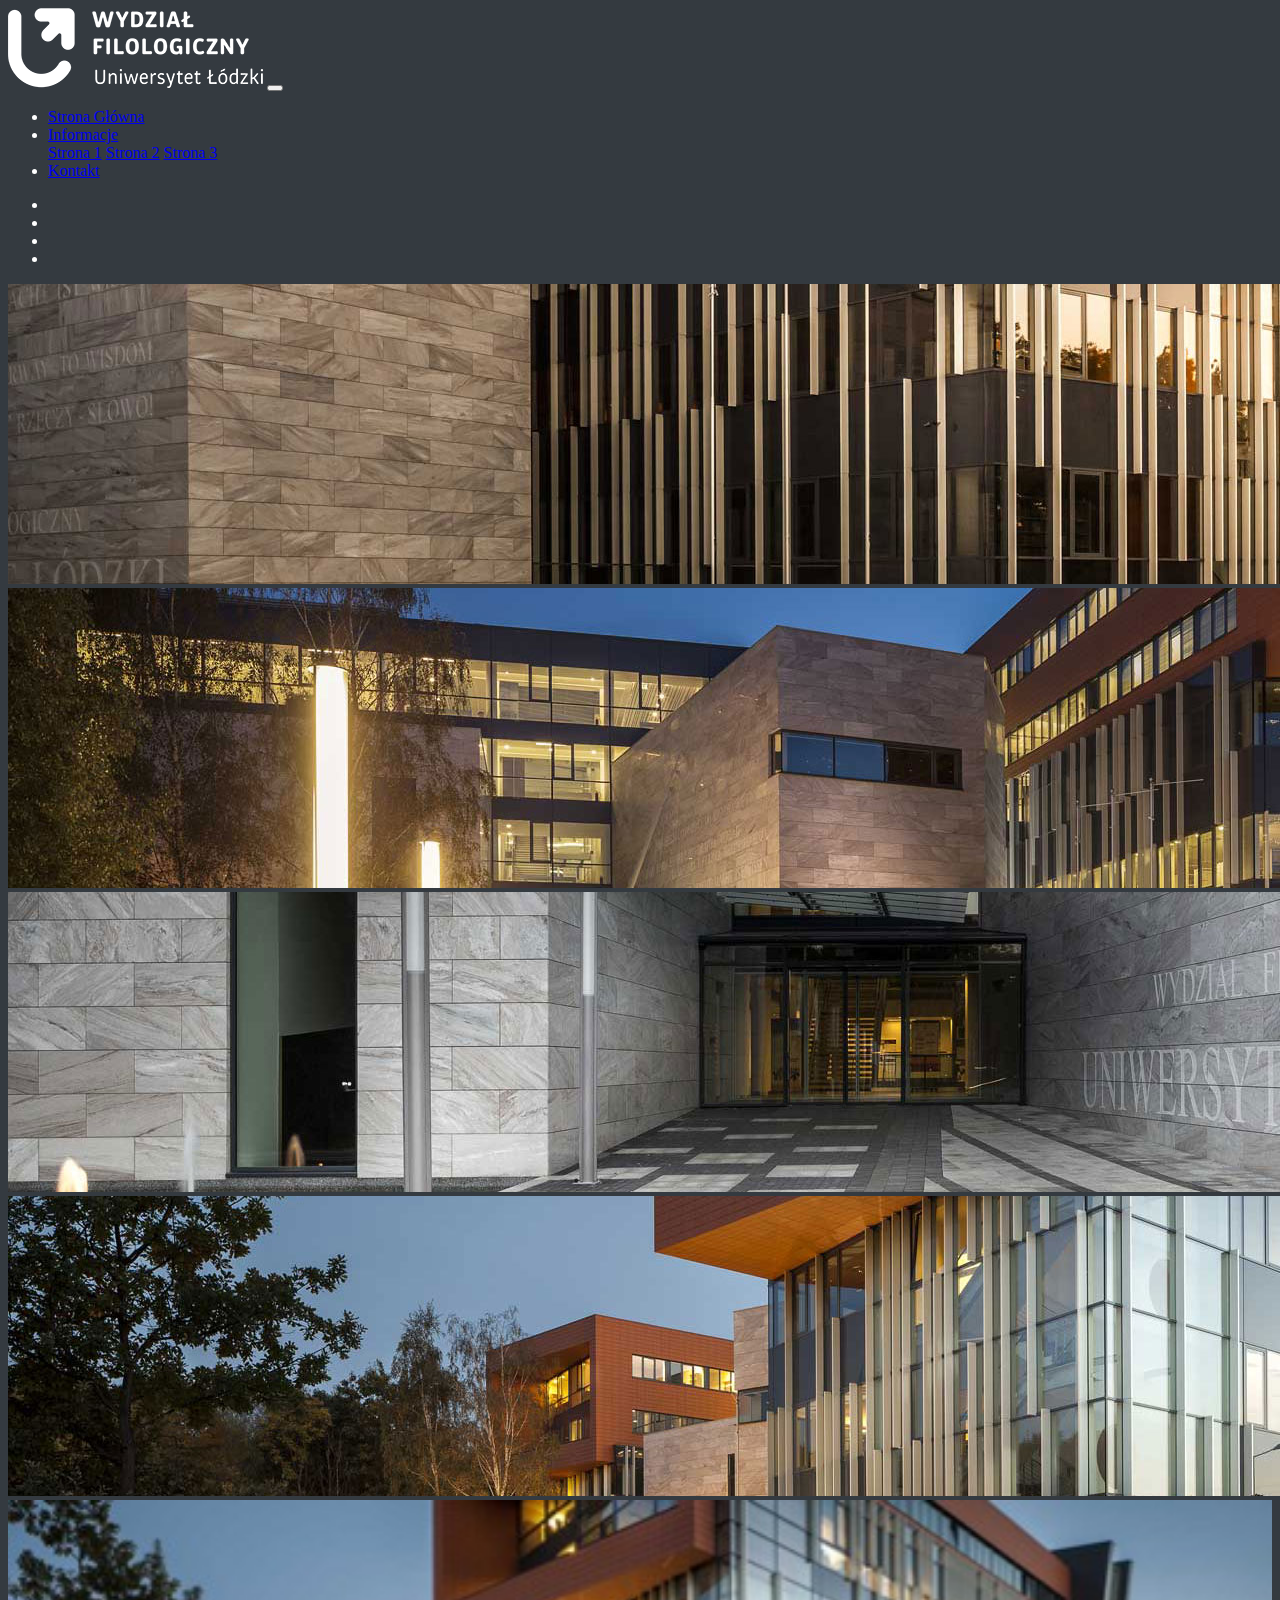
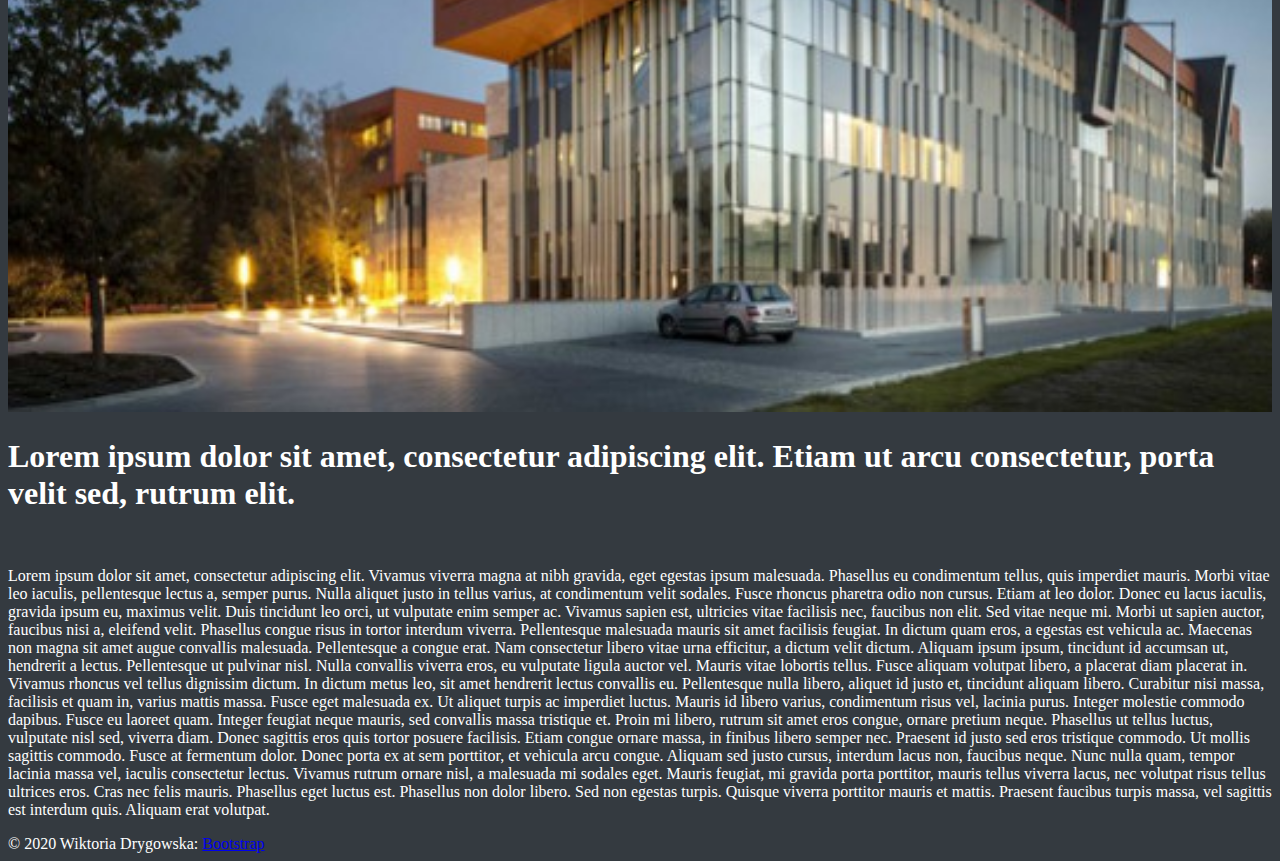
==== Wiktoria Drygowska/index.html @ 9382afa0 "Add files via upload" ====
<!DOCTYPE html>
<html lang="pl">
<head>
    <title>Strona Główna</title>
    <meta charset="UTF-8">
    <meta name="description" content="Strona wydziału filologicznego Uniwersytetu Łódzkiego">
    <meta name="author" content="Wiktoria Drygowska">
    <link rel="stylesheet" href="https://stackpath.bootstrapcdn.com/bootstrap/4.5.0/css/bootstrap.min.css" integrity="sha384-9aIt2nRpC12Uk9gS9baDl411NQApFmC26EwAOH8WgZl5MYYxFfc+NcPb1dKGj7Sk" crossorigin="anonymous">
    <link rel="stylesheet" type="text/css" href="style/main.css">
</head>
<body>
  <div class="container-fluid">
    <nav class="navbar navbar-expand-md navbar-dark bg-dark">
        <a class="navbar-brand" href="#"><img src="img/logo-wfil-new-white.png"></a>
        <button class="navbar-toggler" type="button" data-toggle="collapse" data-target="#navbarsExample03" aria-controls="navbarsExample03" aria-expanded="false" aria-label="Toggle navigation">
          <span class="navbar-toggler-icon"></span>
        </button>
      
        <div class="collapse navbar-collapse" id="navbarsExample03">
          <ul class="navbar-nav mr-auto">
            <li class="nav-item active">
              <a class="btn btn-success nav-link" href="index.html">Strona Główna</a>
            </li>
            <li class="nav-item dropdown active">
              <a class="btn btn-outline-primary nav-link dropdown-toggle" href="#" id="dropdown03" data-toggle="dropdown" aria-haspopup="true" aria-expanded="false">Informacje</a>
              <div class="dropdown-menu" aria-labelledby="dropdown03">
                <a class="dropdown-item" href="info1.html">Strona 1</a>
                <a class="dropdown-item" href="info2.html">Strona 2</a>
                <a class="dropdown-item" href="info3.html">Strona 3</a>
              </div>
            </li>
            <li class="nav-item active">
                <a class="btn btn-outline-primary nav-link" href="aboutus.html">Kontakt</a>
              </li>
          </ul>
        </div>
      </nav>

      <section>

          <div id="demo" class="carousel slide" data-ride="carousel">
            <ul class="carousel-indicators">
              <li data-target="#demo" data-slide-to="0" class="active"></li>
              <li data-target="#demo" data-slide-to="1"></li>
              <li data-target="#demo" data-slide-to="2"></li>
              <li data-target="#demo" data-slide-to="3"></li>
            </ul>
            <div class="carousel-inner">
              <div class="carousel-item active">
                <img src="img/ls1.jpg">
              </div>
              <div class="carousel-item">
                <img src="img/ls2.jpg">
              </div>
              <div class="carousel-item">
                <img src="img/ls3.jpg">
              </div>
              <div class="carousel-item">
                <img src="img/ls4.jpg">
              </div>
            </div>
            <a class="carousel-control-prev" href="#demo" data-slide="prev">
              <span class="carousel-control-prev-icon"></span>
            </a>
            <a class="carousel-control-next" href="#demo" data-slide="next">
              <span class="carousel-control-next-icon"></span>
            </a>
          </div>

          <div class="row pt-3">
            <div class="image col-md-6" >
              <img class="img-responsive img-thumbnail" src="img/image_index.jpg" style="width:100%">
            </div>
            <div class="col-md-6">
              <h1>Lorem ipsum dolor sit amet, consectetur adipiscing elit. Etiam ut arcu consectetur, porta velit sed, rutrum elit.</h1>
              <br/>
              <p>Lorem ipsum dolor sit amet, consectetur adipiscing elit. Vivamus viverra magna at nibh gravida, eget egestas ipsum malesuada. Phasellus eu condimentum tellus, quis imperdiet mauris. Morbi vitae leo iaculis, pellentesque lectus a, semper purus. Nulla aliquet justo in tellus varius, at condimentum velit sodales. Fusce rhoncus pharetra odio non cursus. Etiam at leo dolor. Donec eu lacus iaculis, gravida ipsum eu, maximus velit. Duis tincidunt leo orci, ut vulputate enim semper ac. Vivamus sapien est, ultricies vitae facilisis nec, faucibus non elit. Sed vitae neque mi. Morbi ut sapien auctor, faucibus nisi a, eleifend velit.

                Phasellus congue risus in tortor interdum viverra. Pellentesque malesuada mauris sit amet facilisis feugiat. In dictum quam eros, a egestas est vehicula ac. Maecenas non magna sit amet augue convallis malesuada. Pellentesque a congue erat. Nam consectetur libero vitae urna efficitur, a dictum velit dictum. Aliquam ipsum ipsum, tincidunt id accumsan ut, hendrerit a lectus. Pellentesque ut pulvinar nisl. Nulla convallis viverra eros, eu vulputate ligula auctor vel. Mauris vitae lobortis tellus. Fusce aliquam volutpat libero, a placerat diam placerat in. Vivamus rhoncus vel tellus dignissim dictum.
                
                In dictum metus leo, sit amet hendrerit lectus convallis eu. Pellentesque nulla libero, aliquet id justo et, tincidunt aliquam libero. Curabitur nisi massa, facilisis et quam in, varius mattis massa. Fusce eget malesuada ex. Ut aliquet turpis ac imperdiet luctus. Mauris id libero varius, condimentum risus vel, lacinia purus. Integer molestie commodo dapibus. Fusce eu laoreet quam. Integer feugiat neque mauris, sed convallis massa tristique et.
                
                Proin mi libero, rutrum sit amet eros congue, ornare pretium neque. Phasellus ut tellus luctus, vulputate nisl sed, viverra diam. Donec sagittis eros quis tortor posuere facilisis. Etiam congue ornare massa, in finibus libero semper nec. Praesent id justo sed eros tristique commodo. Ut mollis sagittis commodo. Fusce at fermentum dolor. Donec porta ex at sem porttitor, et vehicula arcu congue. Aliquam sed justo cursus, interdum lacus non, faucibus neque. Nunc nulla quam, tempor lacinia massa vel, iaculis consectetur lectus.
                
                Vivamus rutrum ornare nisl, a malesuada mi sodales eget. Mauris feugiat, mi gravida porta porttitor, mauris tellus viverra lacus, nec volutpat risus tellus ultrices eros. Cras nec felis mauris. Phasellus eget luctus est. Phasellus non dolor libero. Sed non egestas turpis. Quisque viverra porttitor mauris et mattis. Praesent faucibus turpis massa, vel sagittis est interdum quis. Aliquam erat volutpat.</p>
            </div>
          </div>

      </section>

      <footer>
        <div class="footer-copyright text-center py-3 bg-secondary">© 2020 Wiktoria Drygowska:
          <a href="https://getbootstrap.com"> Bootstrap</a>
        </div>
      </footer>

    </div>

    <script src="https://code.jquery.com/jquery-3.5.1.slim.min.js" integrity="sha384-DfXdz2htPH0lsSSs5nCTpuj/zy4C+OGpamoFVy38MVBnE+IbbVYUew+OrCXaRkfj" crossorigin="anonymous"></script>
    <script src="https://cdn.jsdelivr.net/npm/popper.js@1.16.0/dist/umd/popper.min.js" integrity="sha384-Q6E9RHvbIyZFJoft+2mJbHaEWldlvI9IOYy5n3zV9zzTtmI3UksdQRVvoxMfooAo" crossorigin="anonymous"></script>
    <script src="https://stackpath.bootstrapcdn.com/bootstrap/4.5.0/js/bootstrap.min.js" integrity="sha384-OgVRvuATP1z7JjHLkuOU7Xw704+h835Lr+6QL9UvYjZE3Ipu6Tp75j7Bh/kR0JKI" crossorigin="anonymous"></script>
</body>
</html>
---- Wiktoria Drygowska/style/main.css ----
body {
    background-color: #343A40;
    color: white;
}
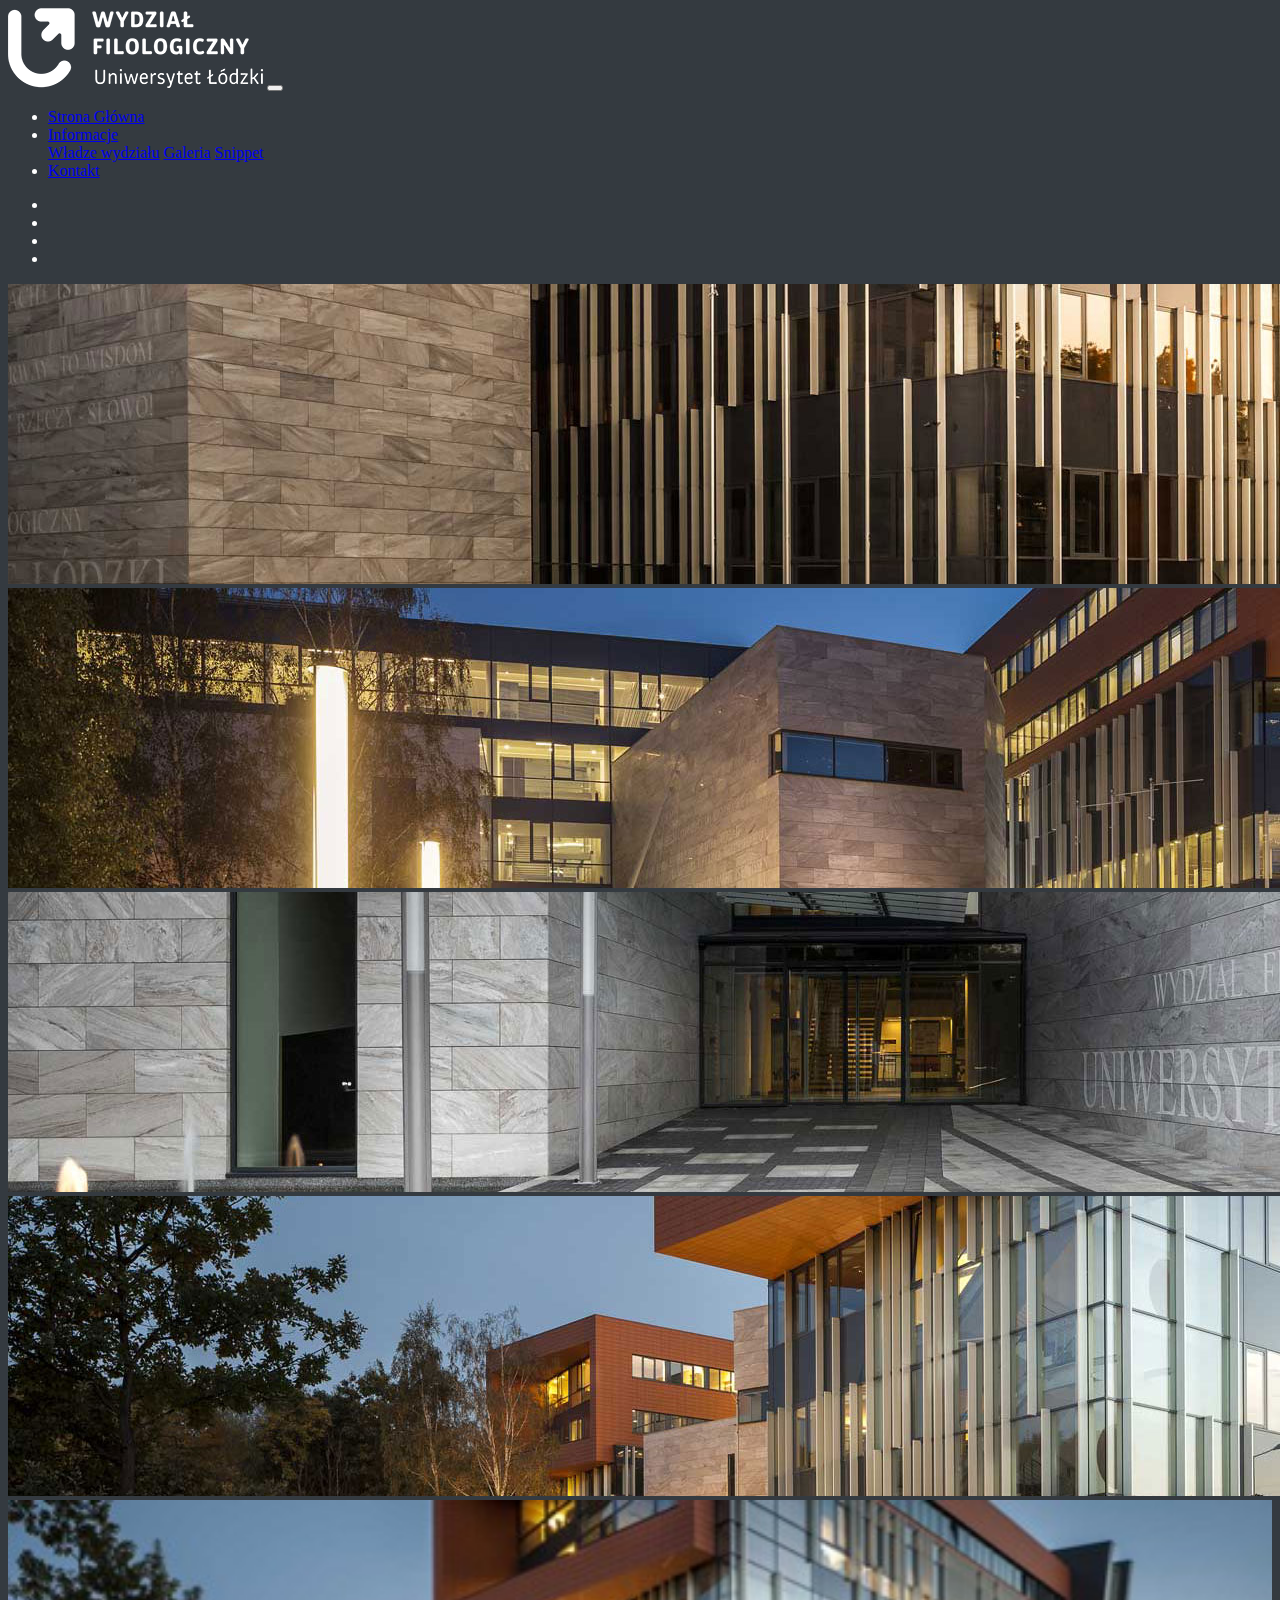
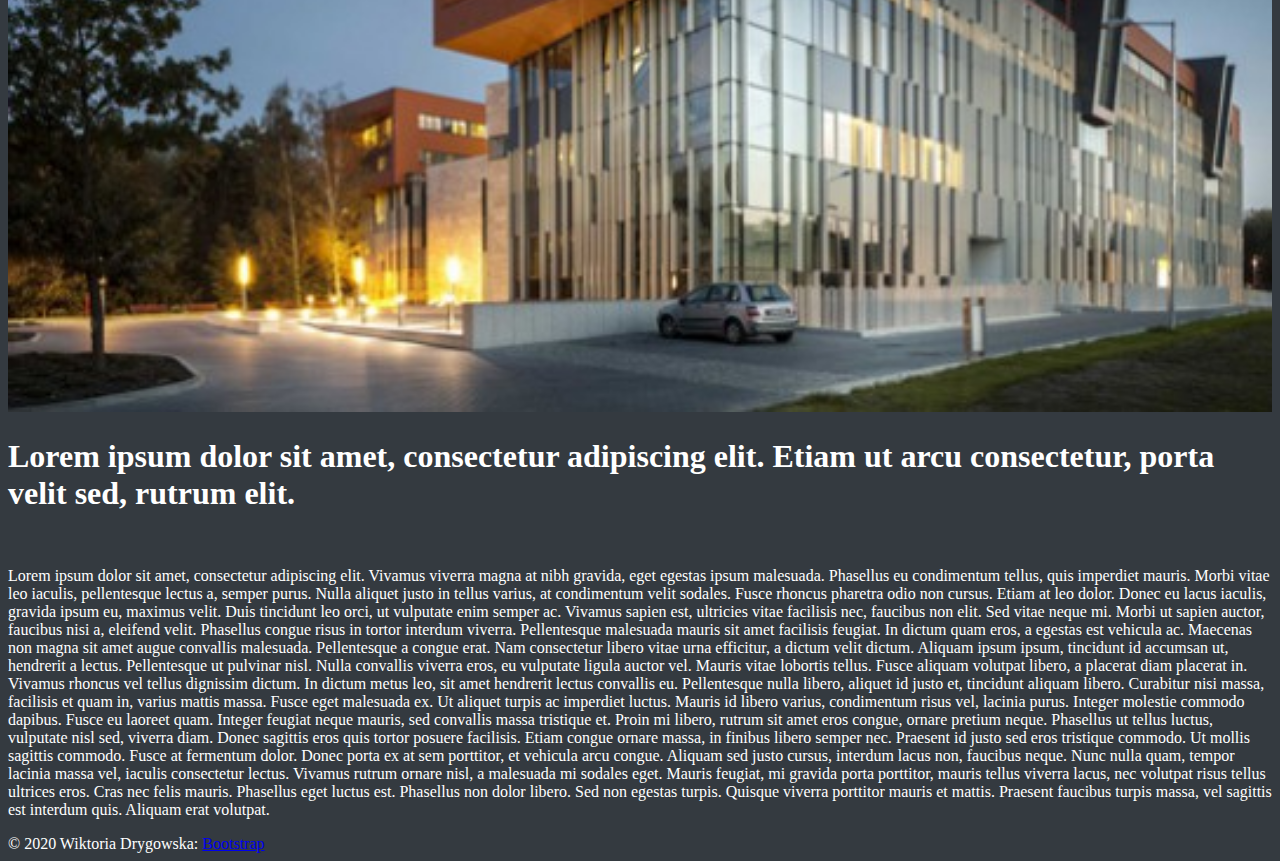
==== commit d4bcab26: "Final v1.0" ====
--- a/Wiktoria Drygowska/index.html
+++ b/Wiktoria Drygowska/index.html
@@ -24,9 +24,9 @@
             <li class="nav-item dropdown active">
               <a class="btn btn-outline-primary nav-link dropdown-toggle" href="#" id="dropdown03" data-toggle="dropdown" aria-haspopup="true" aria-expanded="false">Informacje</a>
               <div class="dropdown-menu" aria-labelledby="dropdown03">
-                <a class="dropdown-item" href="info1.html">Strona 1</a>
-                <a class="dropdown-item" href="info2.html">Strona 2</a>
-                <a class="dropdown-item" href="info3.html">Strona 3</a>
+                <a class="dropdown-item" href="info1.html">Władze wydziału</a>
+                <a class="dropdown-item" href="info2.html">Galeria</a>
+                <a class="dropdown-item" href="info3.html">Snippet</a>
               </div>
             </li>
             <li class="nav-item active">
